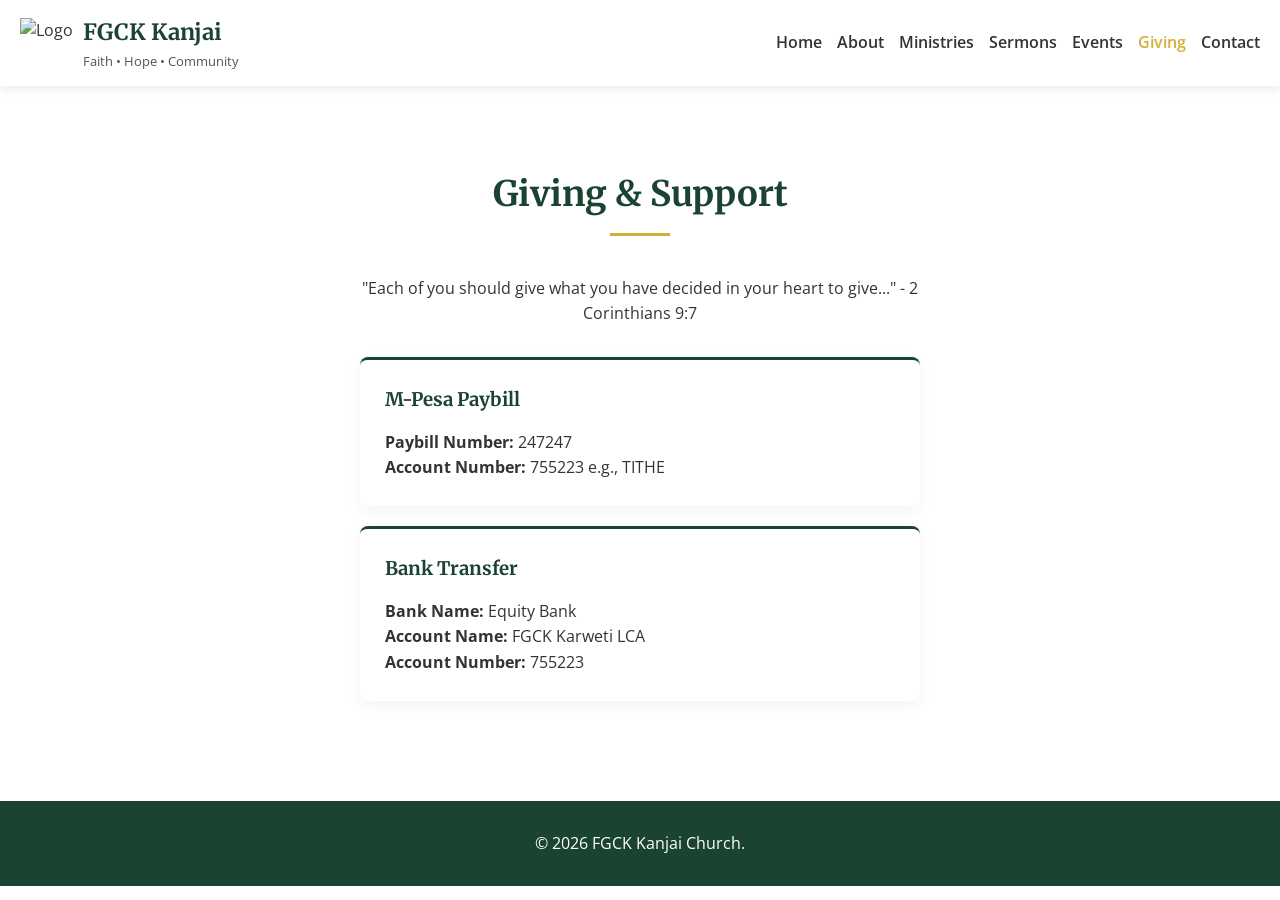
==== index.html @ 078d3435 "Add files via upload Initial upload of FGCK Kanjai Church website" ====
<!DOCTYPE html>
<html lang="en">
<head>
    <meta charset="UTF-8">
    <meta name="viewport" content="width=device-width, initial-scale=1.0">
    <title>Giving | FGCK Kanjai</title>
    <link rel="icon" type="image/png" href="image/logo.png">
    <link href="https://fonts.googleapis.com/css2?family=Merriweather:wght@400;700&family=Open+Sans:wght@400;600&display=swap" rel="stylesheet">
    <link rel="stylesheet" href="style.css">
</head>
<body>
    <header class="site-header">
        <div class="logo">
            <img src="/IMAGES/FGCK.png" alt="Logo" class="logo-img">
            <div><h1>FGCK Kanjai</h1><p>Faith • Hope • Community</p></div>
        </div>
        <button class="mobile-menu-btn">☰</button>
        <nav class="main-nav">
            <ul>
                <li><a href="index.html">Home</a></li>
                <li><a href="about.html">About</a></li>
                <li><a href="ministries.html">Ministries</a></li>
                <li><a href="sermons.html">Sermons</a></li>
                <li><a href="events.html">Events</a></li>
                <li><a href="giving.html" class="active">Giving</a></li>
                <li><a href="contact.html">Contact</a></li>
            </ul>
        </nav>
    </header>

    <section class="section">
        <div class="container" style="max-width: 600px;">
            <h2 class="section-title">Giving & Support</h2>
            <p style="text-align: center; margin-bottom: 30px;">"Each of you should give what you have decided in your heart to give..." - 2 Corinthians 9:7</p>
            
            <div class="card">
                <h3>M-Pesa Paybill</h3>
                <p><strong>Paybill Number:</strong> 247247</p>
                <p><strong>Account Number:</strong> 755223 e.g., TITHE</p>
            </div>

            <div class="card" style="margin-top: 20px;">
                <h3>Bank Transfer</h3>
                <p><strong>Bank Name:</strong> Equity Bank</p>
                <p><strong>Account Name:</strong> FGCK Karweti LCA</p>
                <p><strong>Account Number:</strong> 755223</p>
            </div>
        </div>
    </section>
    <footer class="site-footer"><div class="container"><p>&copy; 2026 FGCK Kanjai Church.</p></div></footer>
    <script src="script.js"></script>
</body>
</html>
---- style.css ----
:root {
    --primary-green: #1b4332; --primary-hover: #081c15; --accent-gold: #d4af37;
    --text-dark: #333; --text-light: #555; --bg-light: #f9f9f9; --white: #fff;
    --font-heading: 'Merriweather', serif; --font-body: 'Open Sans', sans-serif;
}
* { margin: 0; padding: 0; box-sizing: border-box; }
body { font-family: var(--font-body); color: var(--text-dark); line-height: 1.6; }
.container { max-width: 1200px; margin: 0 auto; padding: 0 20px; }
h1, h2, h3, h4 { font-family: var(--font-heading); color: var(--primary-green); margin-bottom: 15px; }
.section-title { text-align: center; font-size: 2.2rem; margin-bottom: 40px; }
.section-title::after { content: ''; display: block; width: 60px; height: 3px; background-color: var(--accent-gold); margin: 10px auto 0; }
.btn { display: inline-block; padding: 12px 24px; border-radius: 4px; text-decoration: none; font-weight: 600; cursor: pointer; border: none; transition: 0.3s; text-align: center;}
.btn-primary { background: var(--primary-green); color: var(--white); }
.btn-primary:hover { background: var(--primary-hover); }
.btn-secondary { background: transparent; color: var(--primary-green); border: 2px solid var(--primary-green); }
.btn-secondary:hover { background: var(--primary-green); color: var(--white); }
.site-header { background: var(--white); box-shadow: 0 2px 10px rgba(0,0,0,0.1); position: sticky; top: 0; z-index: 1000; display: flex; justify-content: space-between; align-items: center; padding: 15px 20px; }
.logo { display: flex; align-items: center; gap: 10px; }
.logo-img { height: 50px; width: auto; }
.logo h1 { font-size: 1.4rem; margin: 0; }
.logo p { font-size: 0.8rem; color: var(--text-light); margin: 0; }
.main-nav ul { list-style: none; display: flex; gap: 15px; }
.main-nav a { text-decoration: none; color: var(--text-dark); font-weight: 600; transition: 0.3s; }
.main-nav a:hover, .main-nav a.active { color: var(--accent-gold); }
.mobile-menu-btn { display: none; background: none; border: none; font-size: 1.5rem; cursor: pointer; }

/* HOMEPAGE WORSHIP PHOTO */
.hero { 
    /* Added image/ to the path */
    background: linear-gradient(rgba(27, 67, 50, 0.75), rgba(27, 67, 50, 0.75)), url('image/worship.jpg') center/cover; 
    color: var(--white); text-align: center; padding: 150px 20px; 
}
.hero h1 { color: var(--white); font-size: 3rem; margin-bottom: 20px; }
.hero-buttons { display: flex; justify-content: center; gap: 15px; margin-top: 20px; }
.section { padding: 80px 0; }
.bg-light { background-color: var(--bg-light); }
.grid-2-col { display: grid; grid-template-columns: 1fr 1fr; gap: 40px; }
.grid-3-col { display: grid; grid-template-columns: repeat(auto-fit, minmax(250px, 1fr)); gap: 30px; }
.card { background: var(--white); padding: 25px; border-radius: 8px; box-shadow: 0 4px 15px rgba(0,0,0,0.05); border-top: 3px solid var(--primary-green); margin-bottom: 20px; }
.reverend-img { width: 100%; max-width: 350px; border-radius: 12px; box-shadow: 0 10px 20px rgba(0,0,0,0.15); display: block; margin: 0 auto; }
.welcome-text p { font-size: 1.1rem; line-height: 1.8; margin-bottom: 15px; color: var(--text-light); }
.reverend-signature { font-family: var(--font-heading); font-size: 1.2rem; color: var(--primary-green); font-weight: bold; margin-top: 20px; }
.placeholder-box { background: #fff3cd; border-left: 4px solid var(--accent-gold); padding: 20px; border-radius: 4px; margin-top: 15px; }

/* SERMONS */
.featured-sermon { display: grid; grid-template-columns: 1fr 1fr; gap: 30px; background: var(--white); padding: 20px; border-radius: 12px; box-shadow: 0 10px 30px rgba(0,0,0,0.08); }
.video-container { position: relative; padding-bottom: 56.25%; height: 0; border-radius: 8px; overflow: hidden; }
.video-container iframe { position: absolute; top: 0; left: 0; width: 100%; height: 100%; border: none; }
.sermon-grid { display: grid; grid-template-columns: repeat(auto-fill, minmax(300px, 1fr)); gap: 25px; }
.sermon-card { background: var(--white); border-radius: 10px; overflow: hidden; box-shadow: 0 4px 15px rgba(0,0,0,0.05); border: 1px solid #eee; }
.sermon-image-placeholder { background: var(--primary-green); color: white; height: 120px; display: flex; justify-content: center; align-items: center; font-size: 1.2rem; font-weight: bold; }
.sermon-content { padding: 20px; }
.sermon-search input { width: 100%; padding: 12px; border: 1px solid #ccc; border-radius: 4px; margin-bottom: 20px; }

/* CONTACT */
.form-group { margin-bottom: 15px; }
.form-group label { display: block; margin-bottom: 5px; font-weight: 600; }
.form-group input, .form-group textarea { width: 100%; padding: 12px; border: 1px solid #ccc; border-radius: 4px; font-family: var(--font-body); }
.map-placeholder { background: #e9ecef; height: 200px; display: flex; flex-direction: column; justify-content: center; align-items: center; border-radius: 8px; text-align: center; color: var(--text-light); }
.site-footer { background: var(--primary-green); color: var(--white); text-align: center; padding: 30px 20px; }

@media (max-width: 768px) {
    .mobile-menu-btn { display: block; }
    .main-nav { display: none; width: 100%; position: absolute; top: 100%; left: 0; background: var(--white); padding: 20px; box-shadow: 0 5px 10px rgba(0,0,0,0.1); }
    .main-nav.active { display: block; }
    .main-nav ul { flex-direction: column; gap: 15px; }
    .grid-2-col, .featured-sermon { grid-template-columns: 1fr; }
    .hero h1 { font-size: 2rem; }
    .hero-buttons { flex-direction: column; }
}
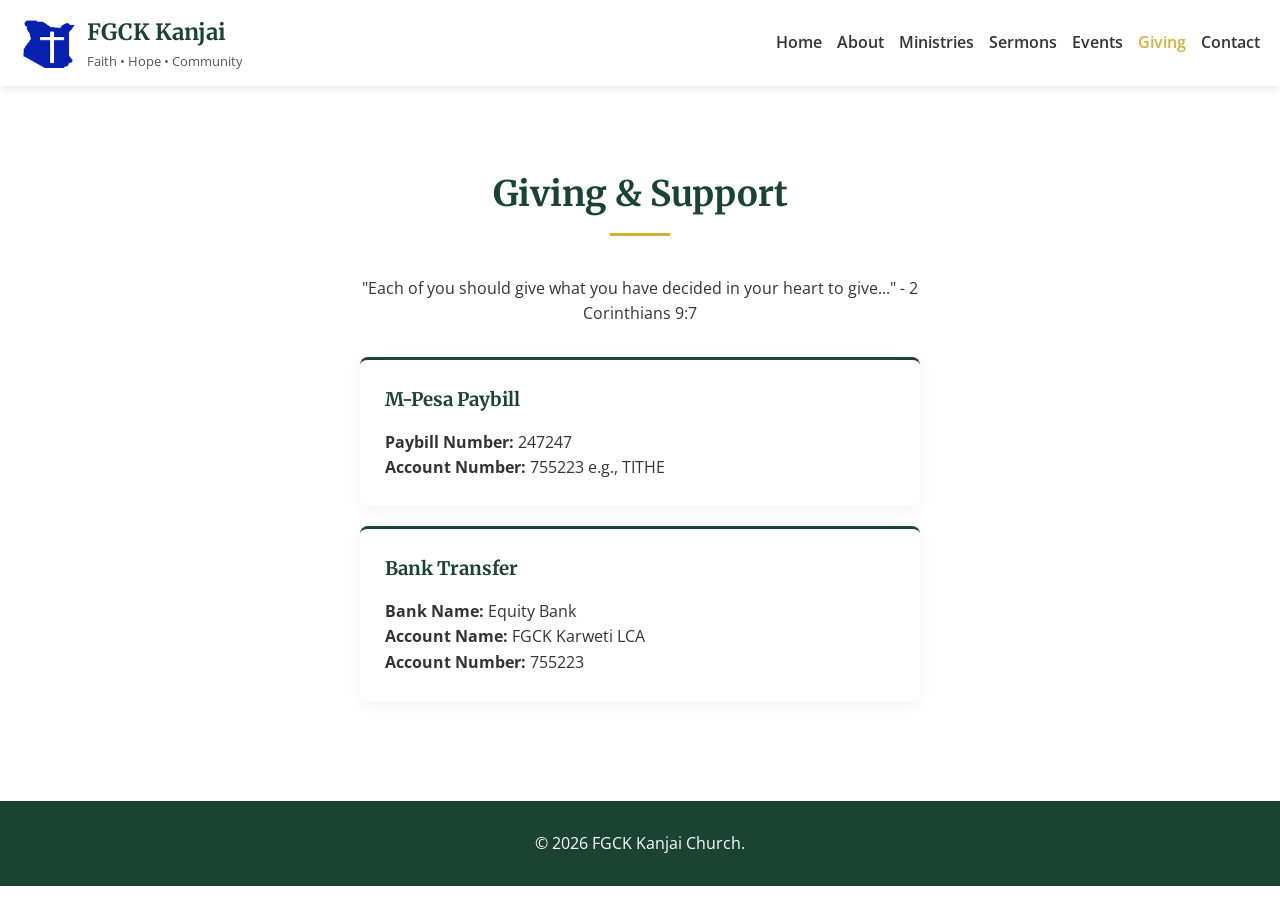
==== commit 0ebffde8: "Fix logo image source and HTML formatting Updated logo image source and corrected HTML structure." ====
--- a/index.html
+++ b/index.html
@@ -4,14 +4,14 @@
     <meta charset="UTF-8">
     <meta name="viewport" content="width=device-width, initial-scale=1.0">
     <title>Giving | FGCK Kanjai</title>
-    <link rel="icon" type="image/png" href="image/logo.png">
+     <link rel="icon" type="image/png" href="FGCK.png">
     <link href="https://fonts.googleapis.com/css2?family=Merriweather:wght@400;700&family=Open+Sans:wght@400;600&display=swap" rel="stylesheet">
     <link rel="stylesheet" href="style.css">
 </head>
 <body>
     <header class="site-header">
         <div class="logo">
-            <img src="/IMAGES/FGCK.png" alt="Logo" class="logo-img">
+           <img src="FGCK.png" alt="Logo" class="logo-img">
             <div><h1>FGCK Kanjai</h1><p>Faith • Hope • Community</p></div>
         </div>
         <button class="mobile-menu-btn">☰</button>
@@ -50,4 +50,4 @@
     <footer class="site-footer"><div class="container"><p>&copy; 2026 FGCK Kanjai Church.</p></div></footer>
     <script src="script.js"></script>
 </body>
-</html>+</html>
